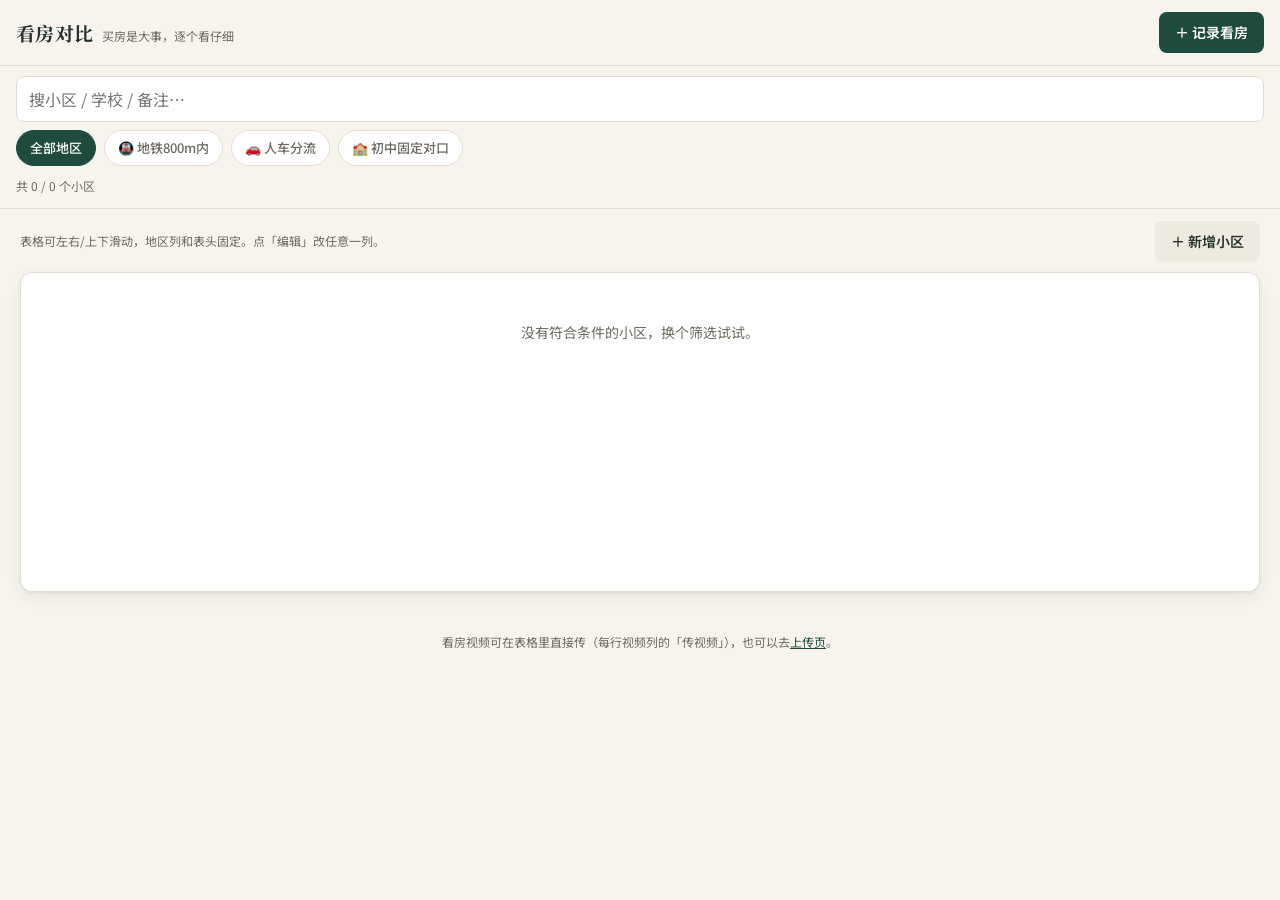
==== templates/index.html @ ba2bba9e "看房对比小站：武汉选房对比 + 看房视频记录 - Flask + SQLite，小区→房子→视频三级结构 - 展示页：Excel式全字段表格（11列+视频+操作），表头/地区列双固定，筛选搜索 - 上" ====
<!doctype html>
<html lang="zh-CN">
<head>
<meta charset="utf-8">
<meta name="viewport" content="width=device-width, initial-scale=1, viewport-fit=cover">
<title>看房对比</title>
<link rel="preconnect" href="https://fonts.googleapis.com">
<link rel="preconnect" href="https://fonts.gstatic.com" crossorigin>
<link href="https://fonts.googleapis.com/css2?family=Noto+Sans+SC:wght@400;500;600;700&family=Noto+Serif+SC:wght@600;700&display=swap" rel="stylesheet">
<link rel="stylesheet" href="/static/style.css">
</head>
<body>

<header class="topbar">
  <div class="brand">
    <h1 class="serif">看房对比</h1>
    <span class="sub">买房是大事，逐个看仔细</span>
  </div>
  <a class="btn" href="/upload">＋ 记录看房</a>
</header>

<section class="filters">
  <div class="search-row">
    <input id="q" type="search" placeholder="搜小区 / 学校 / 备注…" autocomplete="off">
  </div>
  <div class="chip-row" id="chips"></div>
  <div class="result-count" id="count"></div>
</section>

<main>
  <div class="tool-row">
    <span class="hint">表格可左右/上下滑动，地区列和表头固定。点「编辑」改任意一列。</span>
    <div class="ops">
      <button class="btn ghost" id="add-btn" type="button">＋ 新增小区</button>
    </div>
  </div>
  <div class="table-wrap" id="table-wrap"></div>
  <p class="footer-note">看房视频可在表格里直接传（每行视频列的「传视频」），也可以去<a href="/upload" style="color:var(--accent)">上传页</a>。</p>
</main>

<script src="/static/common.js"></script>
<script src="/static/table.js"></script>
</body>
</html>
---- static/style.css ----
/* 看房对比 · 置业考察手册风格 */
:root {
  --bg: #F7F4EE;
  --surface: #FFFFFF;
  --surface-2: #EFEAE0;
  --ink: #24312B;
  --muted: #6E6A5F;
  --line: #E4DED2;
  --accent: #1F4B3F;
  --accent-ink: #FFFFFF;
  --good: #2E7D57;
  --good-bg: #E5F1E9;
  --warn: #B3402E;
  --warn-bg: #F7E7E2;
  --danger: #B3402E;
  --shadow: 0 1px 3px rgba(36, 49, 43, .07), 0 6px 18px rgba(36, 49, 43, .06);
}
@media (prefers-color-scheme: dark) {
  :root:not([data-theme="light"]) {
    --bg: #141816;
    --surface: #1C211E;
    --surface-2: #232925;
    --ink: #E8E4DA;
    --muted: #9A968A;
    --line: #2C332E;
    --accent: #7FBFA5;
    --accent-ink: #10201A;
    --good: #5FBF8E;
    --good-bg: #1D2B23;
    --warn: #E07A5F;
    --warn-bg: #2E211D;
    --danger: #E07A5F;
    --shadow: 0 1px 3px rgba(0, 0, 0, .3), 0 6px 18px rgba(0, 0, 0, .25);
  }
}
:root[data-theme="dark"] {
  --bg: #141816;
  --surface: #1C211E;
  --surface-2: #232925;
  --ink: #E8E4DA;
  --muted: #9A968A;
  --line: #2C332E;
  --accent: #7FBFA5;
  --accent-ink: #10201A;
  --good: #5FBF8E;
  --good-bg: #1D2B23;
  --warn: #E07A5F;
  --warn-bg: #2E211D;
  --danger: #E07A5F;
  --shadow: 0 1px 3px rgba(0, 0, 0, .3), 0 6px 18px rgba(0, 0, 0, .25);
}

* { box-sizing: border-box; }
html { -webkit-text-size-adjust: 100%; }
body {
  margin: 0;
  background: var(--bg);
  color: var(--ink);
  font-family: "Noto Sans SC", "PingFang SC", "Microsoft YaHei", sans-serif;
  font-size: 15px;
  line-height: 1.65;
}
.serif { font-family: "Noto Serif SC", "Songti SC", "SimSun", serif; }

/* ---------- 顶栏 ---------- */
.topbar {
  position: sticky; top: 0; z-index: 20;
  display: flex; align-items: center; justify-content: space-between; gap: 12px;
  padding: 12px max(16px, env(safe-area-inset-left)) 12px max(16px, env(safe-area-inset-right));
  background: color-mix(in srgb, var(--bg) 88%, transparent);
  backdrop-filter: blur(10px);
  -webkit-backdrop-filter: blur(10px);
  border-bottom: 1px solid var(--line);
}
.brand { display: flex; align-items: baseline; gap: 8px; min-width: 0; }
.brand h1 { margin: 0; font-size: 19px; font-weight: 700; letter-spacing: .02em; white-space: nowrap; }
.brand .sub { font-size: 12px; color: var(--muted); white-space: nowrap; overflow: hidden; text-overflow: ellipsis; }
.btn {
  display: inline-flex; align-items: center; justify-content: center; gap: 6px;
  border: none; cursor: pointer; text-decoration: none;
  font: inherit; font-weight: 600; font-size: 14px;
  padding: 9px 16px; border-radius: 8px;
  background: var(--accent); color: var(--accent-ink);
  min-height: 40px;
  transition: opacity .15s ease;
}
.btn:active { opacity: .8; }
.btn:focus-visible { outline: 2px solid var(--accent); outline-offset: 2px; }
.btn.ghost { background: var(--surface-2); color: var(--ink); }
.btn.danger-btn { background: transparent; color: var(--danger); border: 1px solid var(--danger); }
.btn.block { width: 100%; }
.btn[disabled] { opacity: .5; cursor: not-allowed; }

/* ---------- 筛选区 ---------- */
.filters {
  position: sticky; top: 57px; z-index: 15;
  background: var(--bg);
  padding: 10px 16px 12px;
  border-bottom: 1px solid var(--line);
  display: grid; gap: 8px;
}
.search-row { display: flex; }
.search-row input {
  flex: 1; min-width: 0; font: inherit; font-size: 16px;
  padding: 9px 12px; border-radius: 8px;
  border: 1px solid var(--line); background: var(--surface); color: var(--ink);
}
.search-row input:focus { outline: none; border-color: var(--accent); }
.chip-row {
  display: flex; gap: 8px; overflow-x: auto; padding-bottom: 2px;
  scrollbar-width: none; -webkit-overflow-scrolling: touch;
}
.chip-row::-webkit-scrollbar { display: none; }
.chip {
  flex: 0 0 auto; cursor: pointer; user-select: none;
  font: inherit; font-size: 13px; font-weight: 500;
  padding: 6px 13px; border-radius: 999px;
  border: 1px solid var(--line); background: var(--surface); color: var(--muted);
  min-height: 34px;
  transition: all .15s ease;
}
.chip.on { background: var(--accent); border-color: var(--accent); color: var(--accent-ink); }
.chip.feat.on { background: var(--good-bg); border-color: var(--good); color: var(--good); }
.result-count { font-size: 12px; color: var(--muted); }

/* ---------- 主体 ---------- */
main { max-width: none; margin: 0 auto; padding: 8px 20px calc(32px + env(safe-area-inset-bottom)); }
.region-head {
  display: flex; align-items: baseline; gap: 10px;
  margin: 26px 2px 12px;
}
.region-head h2 { margin: 0; font-size: 20px; font-weight: 700; letter-spacing: .04em; }
.region-head .cnt { font-size: 12px; color: var(--muted); font-variant-numeric: tabular-nums; }
.region-head .rule { flex: 1; height: 1px; background: var(--line); }
.card-grid { display: grid; gap: 12px; }
@media (min-width: 720px) { .card-grid { grid-template-columns: 1fr 1fr; align-items: start; } }

/* ---------- 卡片 ---------- */
.card {
  background: var(--surface); border: 1px solid var(--line); border-radius: 12px;
  box-shadow: var(--shadow); overflow: hidden;
}
.card-top { display: flex; align-items: flex-start; justify-content: space-between; gap: 10px; padding: 14px 16px 0; }
.card-name { margin: 0; font-size: 18px; font-weight: 700; line-height: 1.4; text-wrap: balance; }
.card-loc { font-size: 12px; color: var(--muted); margin: 2px 0 0; }
.tag-row { display: flex; flex-wrap: wrap; gap: 6px; padding: 10px 16px 4px; }
.tag {
  font-size: 12px; font-weight: 600; padding: 2px 9px; border-radius: 999px;
  background: var(--surface-2); color: var(--muted);
}
.tag.ok { background: var(--good-bg); color: var(--good); }
.tag.no { background: var(--warn-bg); color: var(--warn); }
.tag.fee { font-variant-numeric: tabular-nums; }
.card-foot { display: flex; align-items: center; justify-content: space-between; padding: 8px 16px 12px; }
.vid-count { font-size: 12px; color: var(--muted); display: inline-flex; align-items: center; gap: 5px; }
.vid-count.has { color: var(--good); font-weight: 600; }
.expand-hint { font-size: 12px; color: var(--muted); }

/* ---------- 详情 ---------- */
.card details { border-top: 1px dashed var(--line); }
.card summary {
  cursor: pointer; list-style: none;
  padding: 11px 16px; font-size: 13px; font-weight: 600; color: var(--accent);
  display: flex; align-items: center; justify-content: space-between;
  min-height: 44px;
}
.card summary::-webkit-details-marker { display: none; }
.card summary .arr { transition: transform .2s ease; font-size: 11px; }
.card details[open] summary .arr { transform: rotate(180deg); }
.detail-body { padding: 2px 16px 16px; display: grid; gap: 14px; }
.dl { display: grid; gap: 7px; margin: 0; }
.dl > div { display: grid; grid-template-columns: 76px 1fr; gap: 10px; font-size: 14px; }
.dl dt { color: var(--muted); font-size: 13px; padding-top: 1px; flex-shrink: 0; }
.dl dd { margin: 0; min-width: 0; overflow-wrap: anywhere; }
.pc { display: grid; gap: 6px; }
.pc h4 { margin: 0 0 2px; font-size: 13px; font-weight: 700; }
.pc.pros h4 { color: var(--good); }
.pc.cons h4 { color: var(--warn); }
.pc ul { margin: 0; padding: 0; list-style: none; display: grid; gap: 3px; }
.pc li { position: relative; padding-left: 14px; font-size: 14px; }
.pc li::before { content: ""; position: absolute; left: 2px; top: .62em; width: 5px; height: 5px; border-radius: 50%; }
.pc.pros li::before { background: var(--good); }
.pc.cons li::before { background: var(--warn); }

/* ---------- 视频 ---------- */
.videos { display: grid; gap: 12px; }
.vid-head { display: flex; align-items: center; justify-content: space-between; gap: 8px; }
.vid-head h4 { margin: 0; font-size: 13px; font-weight: 700; }
.vid-head .del {
  border: none; background: none; cursor: pointer; font: inherit;
  font-size: 12px; color: var(--danger); padding: 6px 4px; min-height: 32px;
}
video {
  width: 100%; max-height: 420px; border-radius: 10px;
  background: #000; display: block;
}

/* ---------- 上传页 ---------- */
.page { max-width: 620px; margin: 0 auto; padding: 20px 16px calc(40px + env(safe-area-inset-bottom)); }
.page-title { font-size: 24px; font-weight: 700; margin: 6px 0 2px; letter-spacing: .02em; }
.page-sub { color: var(--muted); font-size: 13px; margin: 0 0 20px; }
.form-card {
  background: var(--surface); border: 1px solid var(--line); border-radius: 14px;
  box-shadow: var(--shadow); padding: 18px 16px; display: grid; gap: 16px;
}
.field { display: grid; gap: 6px; }
.field > label { font-size: 13px; font-weight: 600; color: var(--muted); }
.field input[type="text"], .field select, .field textarea {
  font: inherit; font-size: 16px; width: 100%;
  padding: 10px 12px; border-radius: 8px;
  border: 1px solid var(--line); background: var(--bg); color: var(--ink);
}
.field textarea { resize: vertical; min-height: 60px; }
.field input:focus, .field select:focus, .field textarea:focus { outline: none; border-color: var(--accent); }
.check-row { display: flex; flex-wrap: wrap; gap: 8px 18px; }
.check { display: inline-flex; align-items: center; gap: 7px; font-size: 14px; cursor: pointer; }
.check input { width: 18px; height: 18px; accent-color: var(--accent); }
.new-house-toggle {
  border: 1px dashed var(--line); border-radius: 10px; padding: 12px;
  display: grid; gap: 14px; background: color-mix(in srgb, var(--bg) 55%, transparent);
}
.new-house-toggle .grid2 { display: grid; gap: 12px; }
@media (min-width: 520px) { .new-house-toggle .grid2 { grid-template-columns: 1fr 1fr; } }
.new-house-toggle summary { cursor: pointer; font-size: 14px; font-weight: 700; color: var(--accent); min-height: 32px; display: flex; align-items: center; }
.drop {
  border: 1.5px dashed var(--muted); border-radius: 12px;
  padding: 26px 14px; text-align: center; cursor: pointer;
  display: grid; gap: 6px; justify-items: center;
  background: var(--bg);
  transition: border-color .15s ease;
}
.drop.on, .drop:hover { border-color: var(--accent); }
.drop .big { font-size: 15px; font-weight: 700; }
.drop .small { font-size: 12px; color: var(--muted); }
.drop input[type="file"] { position: absolute; width: 1px; height: 1px; opacity: 0; }
.picked { font-size: 13px; color: var(--good); font-weight: 600; overflow-wrap: anywhere; }
.progress { height: 8px; border-radius: 999px; background: var(--surface-2); overflow: hidden; display: none; }
.progress.on { display: block; }
.progress i { display: block; height: 100%; width: 0; background: var(--accent); border-radius: 999px; transition: width .2s ease; }
.status { font-size: 13px; min-height: 20px; }
.status.err { color: var(--danger); }
.status.okc { color: var(--good); }

/* ---------- 口令遮罩 ---------- */
.gate {
  position: fixed; inset: 0; z-index: 50;
  background: var(--bg); display: grid; place-items: center; padding: 24px;
}
.gate .inner { width: min(340px, 100%); display: grid; gap: 12px; }
.gate h2 { margin: 0 0 4px; font-size: 20px; }
.gate input {
  font: inherit; font-size: 16px; padding: 11px 12px; border-radius: 8px;
  border: 1px solid var(--line); background: var(--surface); color: var(--ink);
}
.gate input:focus { outline: none; border-color: var(--accent); }
.gate .err { color: var(--danger); font-size: 13px; min-height: 18px; }

.empty { text-align: center; color: var(--muted); padding: 48px 0; font-size: 14px; }
.footer-note { text-align: center; color: var(--muted); font-size: 12px; padding: 28px 0 8px; }

/* ---------- Excel 式表格 ---------- */
.table-wrap {
  border: 1px solid var(--line); border-radius: 12px; background: var(--surface);
  box-shadow: var(--shadow);
  overflow: auto; max-height: calc(100dvh - 210px); min-height: 320px;
  -webkit-overflow-scrolling: touch;
}
table.houses { border-collapse: separate; border-spacing: 0; width: 100%; table-layout: fixed; }
table.houses th, table.houses td {
  border-bottom: 1px solid var(--line); border-right: 1px solid var(--line);
  padding: 9px 12px; font-size: 13.5px; line-height: 1.55;
  text-align: left; vertical-align: top;
}
table.houses th:last-child, table.houses td:last-child { border-right: none; }
/* 列宽：PC 上按内容重要度分配，占满全宽；窄屏退化保最小宽出横向滚动 */
table.houses col.c-region { width: 88px; }
table.houses col.c-name { width: 150px; }
table.houses col.c-prop { width: 110px; }
table.houses col.c-fee { width: 110px; }
table.houses col.c-pc { width: auto; }
table.houses col.c-metro { width: 130px; }
table.houses col.c-kind { width: 150px; }
table.houses col.c-primary { width: 160px; }
table.houses col.c-middle { width: 160px; }
table.houses col.c-car { width: 76px; }
table.houses col.c-videos { width: 220px; }
table.houses col.c-notes { width: 130px; }
table.houses col.c-ops { width: 96px; }
@media (max-width: 900px) {
  table.houses { width: max-content; min-width: 100%; }
  table.houses th, table.houses td { min-width: 96px; }
  table.houses col.c-pc { width: 260px; }
  table.houses col.c-videos { width: 220px; }
}
table.houses thead th {
  position: sticky; top: 0; z-index: 3;
  background: var(--accent); color: var(--accent-ink);
  font-weight: 700; font-size: 13px; letter-spacing: .05em; white-space: nowrap;
  padding: 11px 12px;
}
table.houses .region-cell {
  position: sticky; left: 0; z-index: 2;
  background: var(--surface-2);
  font-weight: 700; font-size: 14px; letter-spacing: .08em;
  white-space: normal; overflow-wrap: anywhere;
  vertical-align: middle; text-align: center;
  min-width: 88px; width: 88px;
}
table.houses thead th:first-child { z-index: 4; }
table.houses tbody tr:hover .region-cell { background: var(--surface-2); }
table.houses td.name-cell { font-weight: 700; font-size: 14px; }
table.houses td .cell-line { overflow-wrap: anywhere; }
table.houses td .dim { color: var(--muted); font-size: 12.5px; }
table.houses td.points-cell ul { margin: 0; padding: 0; list-style: none; display: grid; gap: 3px; }
table.houses td.points-cell li { position: relative; padding-left: 13px; }
table.houses td.points-cell li::before {
  content: ""; position: absolute; left: 1px; top: .6em; width: 5px; height: 5px; border-radius: 50%;
}
table.houses td.points-cell.pros li::before { background: var(--good); }
table.houses td.points-cell.cons li::before { background: var(--warn); }
table.houses tr:last-child td { border-bottom: none; }
.yn { display: inline-block; font-weight: 700; font-size: 13px; }
.yn.yes { color: var(--good); }
.yn.no { color: var(--warn); }
/* 视频小缩略块（表格单元格里） */
.vmini { display: grid; gap: 6px; min-width: 200px; max-width: 280px; }
.vmini video { width: 100%; max-height: 160px; border-radius: 8px; background: #000; display: block; }
.vmini .vmeta { display: flex; justify-content: space-between; align-items: center; gap: 6px; font-size: 11px; color: var(--muted); }
.vmini .vmeta .del { border: none; background: none; cursor: pointer; font: inherit; font-size: 11px; color: var(--danger); padding: 4px; min-height: 28px; }
.vadd {
  border: 1px dashed var(--muted); background: none; cursor: pointer; font: inherit;
  font-size: 12px; color: var(--accent); border-radius: 8px; padding: 6px 10px; min-height: 32px;
}
.vadd:hover { border-color: var(--accent); }
/* 行操作 */
.row-ops { display: flex; gap: 4px; min-width: 84px; white-space: nowrap; }
.icon-btn {
  border: 1px solid var(--line); background: var(--surface); cursor: pointer; font: inherit;
  font-size: 12px; color: var(--ink); border-radius: 7px; padding: 5px 9px; min-height: 30px;
}
.icon-btn.del { color: var(--danger); border-color: var(--danger); }
/* 表格上方工具行 */
.tool-row { display: flex; align-items: center; justify-content: space-between; gap: 10px; margin: 4px 0 10px; flex-wrap: wrap; }
.tool-row .hint { font-size: 12px; color: var(--muted); }
.tool-row .ops { display: flex; gap: 8px; }
/* 编辑模态 */
.modal-mask {
  position: fixed; inset: 0; z-index: 40; background: rgba(20, 24, 22, .55);
  display: grid; place-items: center; padding: 16px;
}
.modal {
  background: var(--surface); border: 1px solid var(--line); border-radius: 14px;
  width: min(560px, 100%); max-height: min(86dvh, 760px); overflow: auto;
  padding: 18px 16px; display: grid; gap: 14px; box-shadow: var(--shadow);
}
.modal h3 { margin: 0; font-size: 18px; }
.modal .grid2 { display: grid; gap: 12px; }
@media (min-width: 560px) { .modal .grid2 { grid-template-columns: 1fr 1fr; } }
.modal .modal-ops { display: flex; gap: 10px; }
.modal .modal-ops .btn { flex: 1; }
/* 小区名按钮（点开详情） */
.name-link {
  border: none; background: none; cursor: pointer; font: inherit;
  font-weight: 700; font-size: 14px; color: var(--accent);
  padding: 0; text-align: left; text-decoration: underline;
  text-decoration-color: color-mix(in srgb, var(--accent) 35%, transparent);
  text-underline-offset: 3px;
}
.name-link:hover { text-decoration-color: var(--accent); }

/* 详情弹层（小区全信息 + 每套房视频） */
.detail-mask {
  position: fixed; inset: 0; z-index: 40; background: rgba(20, 24, 22, .55);
  display: grid; place-items: start center; padding: 24px 14px;
  overflow-y: auto;
}
.detail-panel {
  background: var(--surface); border: 1px solid var(--line); border-radius: 16px;
  width: min(760px, 100%); padding: 20px 18px 24px; display: grid; gap: 16px;
  box-shadow: var(--shadow); margin-bottom: 40px;
}
.detail-head { display: flex; align-items: flex-start; justify-content: space-between; gap: 12px; }
.detail-head h3 { margin: 0; font-size: 21px; line-height: 1.35; text-wrap: balance; }
.detail-head .close {
  border: none; background: var(--surface-2); cursor: pointer; font: inherit;
  font-size: 14px; border-radius: 8px; padding: 7px 13px; min-height: 36px; flex-shrink: 0;
}
.detail-tags { display: flex; flex-wrap: wrap; gap: 6px; }
.detail-grid { display: grid; gap: 8px; }
@media (min-width: 640px) { .detail-grid { grid-template-columns: 1fr 1fr; } }
.d-item { border: 1px solid var(--line); border-radius: 10px; padding: 9px 12px; }
.d-item dt { font-size: 12px; color: var(--muted); margin: 0 0 2px; }
.d-item dd { margin: 0; font-size: 14px; overflow-wrap: anywhere; }
.d-pc { display: grid; gap: 4px; }
@media (min-width: 640px) { .d-pc { grid-template-columns: 1fr 1fr; gap: 12px; } }
.d-pc h4 { margin: 0 0 2px; font-size: 13px; }
.d-pc .pros h4 { color: var(--good); }
.d-pc .cons h4 { color: var(--warn); }
.d-pc ul { margin: 0; padding: 0; list-style: none; display: grid; gap: 3px; }
.d-pc li { position: relative; padding-left: 13px; font-size: 13.5px; }
.d-pc li::before { content: ""; position: absolute; left: 1px; top: .6em; width: 5px; height: 5px; border-radius: 50%; }
.d-pc .pros li::before { background: var(--good); }
.d-pc .cons li::before { background: var(--warn); }
.detail-sec-title {
  display: flex; align-items: center; justify-content: space-between; gap: 10px;
  margin-top: 6px; padding-top: 14px; border-top: 1px dashed var(--line);
}
.detail-sec-title h4 { margin: 0; font-size: 16px; }
/* 房间块 */
.room-block { border: 1px solid var(--line); border-radius: 12px; padding: 13px 14px; display: grid; gap: 10px; background: color-mix(in srgb, var(--bg) 45%, transparent); }
.room-head { display: flex; align-items: flex-start; justify-content: space-between; gap: 10px; }
.room-head .rname { font-weight: 700; font-size: 15px; }
.room-head .rmeta { font-size: 13px; color: var(--muted); margin-top: 2px; display: flex; flex-wrap: wrap; gap: 4px 14px; font-variant-numeric: tabular-nums; }
.room-head .rops { display: flex; gap: 6px; flex-shrink: 0; }
.room-notes { font-size: 13px; color: var(--ink); background: var(--surface-2); border-radius: 8px; padding: 7px 10px; overflow-wrap: anywhere; }
.room-vids { display: grid; grid-template-columns: repeat(auto-fill, minmax(210px, 1fr)); gap: 10px; }
.room-vids .vcell { display: grid; gap: 4px; }
.room-vids video { width: 100%; max-height: 200px; border-radius: 8px; background: #000; display: block; }
.room-vids .vmeta { display: flex; justify-content: space-between; align-items: center; gap: 6px; font-size: 11px; color: var(--muted); }
.room-vids .vmeta .del { border: none; background: none; cursor: pointer; font: inherit; font-size: 11px; color: var(--danger); padding: 4px; min-height: 28px; }
.no-room-tip { font-size: 13px; color: var(--muted); }
/* 房间编辑模态复用 .modal；房间表单多列 */
.modal .grid2 { display: grid; gap: 12px; }
@media (min-width: 560px) { .modal .grid2 { grid-template-columns: 1fr 1fr; } }

@media (prefers-reduced-motion: reduce) {
  * { transition: none !important; }
}
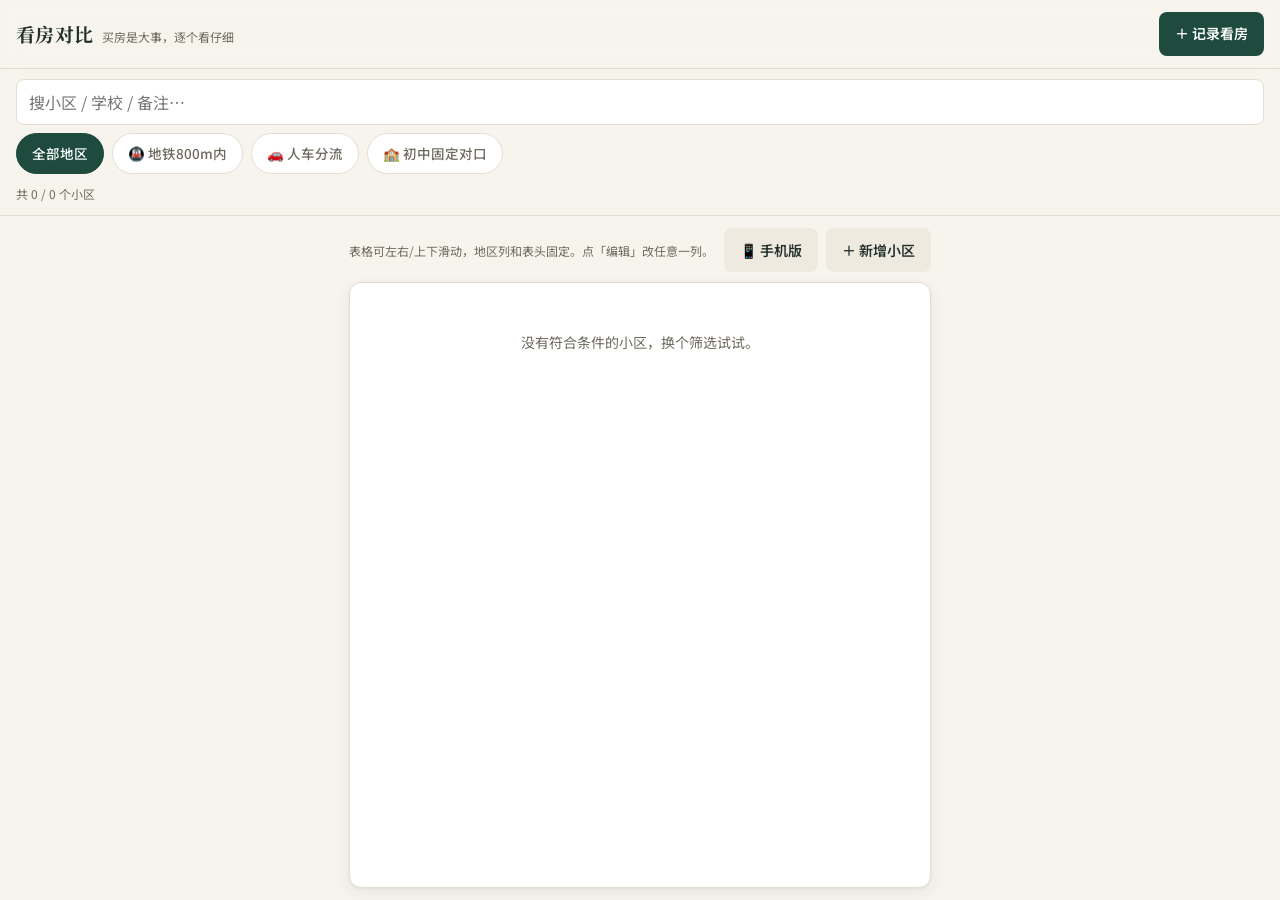
==== commit 27995e63: "移动端重设计：触控友好卡片流 + 视频灯箱全屏 - style.css：≤768px 移动端全面重写——触控目标加大（按钮44/chip40/搜索框46/主操作48px）、   地区标题吸顶、详情弹层" ====
--- a/templates/index.html
+++ b/templates/index.html
@@ -9,7 +9,7 @@
 <link href="https://fonts.googleapis.com/css2?family=Noto+Sans+SC:wght@400;500;600;700&family=Noto+Serif+SC:wght@600;700&display=swap" rel="stylesheet">
 <link rel="stylesheet" href="/static/style.css">
 </head>
-<body>
+<body class="table-page">
 
 <header class="topbar">
   <div class="brand">
@@ -31,11 +31,11 @@
   <div class="tool-row">
     <span class="hint">表格可左右/上下滑动，地区列和表头固定。点「编辑」改任意一列。</span>
     <div class="ops">
+      <button class="btn ghost" id="view-toggle" type="button">📱 手机版</button>
       <button class="btn ghost" id="add-btn" type="button">＋ 新增小区</button>
     </div>
   </div>
   <div class="table-wrap" id="table-wrap"></div>
-  <p class="footer-note">看房视频可在表格里直接传（每行视频列的「传视频」），也可以去<a href="/upload" style="color:var(--accent)">上传页</a>。</p>
 </main>
 
 <script src="/static/common.js"></script>
--- a/static/style.css
+++ b/static/style.css
@@ -51,7 +51,7 @@
 }
 
 * { box-sizing: border-box; }
-html { -webkit-text-size-adjust: 100%; }
+html { -webkit-text-size-adjust: 100%; height: 100%; }
 body {
   margin: 0;
   background: var(--bg);
@@ -59,12 +59,20 @@
   font-family: "Noto Sans SC", "PingFang SC", "Microsoft YaHei", sans-serif;
   font-size: 15px;
   line-height: 1.65;
+  -webkit-tap-highlight-color: transparent;
+}
+button, a, summary { touch-action: manipulation; }
+/* 首页表格页：整页固定一屏，只有表格内部滚动 */
+body.table-page {
+  height: 100dvh;
+  display: flex; flex-direction: column;
+  overflow: hidden;
 }
 .serif { font-family: "Noto Serif SC", "Songti SC", "SimSun", serif; }
 
 /* ---------- 顶栏 ---------- */
 .topbar {
-  position: sticky; top: 0; z-index: 20;
+  flex-shrink: 0; z-index: 20;
   display: flex; align-items: center; justify-content: space-between; gap: 12px;
   padding: 12px max(16px, env(safe-area-inset-left)) 12px max(16px, env(safe-area-inset-right));
   background: color-mix(in srgb, var(--bg) 88%, transparent);
@@ -81,7 +89,7 @@
   font: inherit; font-weight: 600; font-size: 14px;
   padding: 9px 16px; border-radius: 8px;
   background: var(--accent); color: var(--accent-ink);
-  min-height: 40px;
+  min-height: 44px; /* 手指触控目标 ≥44px */
   transition: opacity .15s ease;
 }
 .btn:active { opacity: .8; }
@@ -93,7 +101,7 @@
 
 /* ---------- 筛选区 ---------- */
 .filters {
-  position: sticky; top: 57px; z-index: 15;
+  flex-shrink: 0; z-index: 15;
   background: var(--bg);
   padding: 10px 16px 12px;
   border-bottom: 1px solid var(--line);
@@ -113,10 +121,10 @@
 .chip-row::-webkit-scrollbar { display: none; }
 .chip {
   flex: 0 0 auto; cursor: pointer; user-select: none;
-  font: inherit; font-size: 13px; font-weight: 500;
-  padding: 6px 13px; border-radius: 999px;
+  font: inherit; font-size: 13.5px; font-weight: 500;
+  padding: 8px 15px; border-radius: 999px;
   border: 1px solid var(--line); background: var(--surface); color: var(--muted);
-  min-height: 34px;
+  min-height: 40px;
   transition: all .15s ease;
 }
 .chip.on { background: var(--accent); border-color: var(--accent); color: var(--accent-ink); }
@@ -124,7 +132,11 @@
 .result-count { font-size: 12px; color: var(--muted); }
 
 /* ---------- 主体 ---------- */
-main { max-width: none; margin: 0 auto; padding: 8px 20px calc(32px + env(safe-area-inset-bottom)); }
+main {
+  flex: 1; min-height: 0;
+  display: flex; flex-direction: column;
+  max-width: none; margin: 0 auto; padding: 8px 20px 12px;
+}
 .region-head {
   display: flex; align-items: baseline; gap: 10px;
   margin: 26px 2px 12px;
@@ -151,10 +163,38 @@
 .tag.ok { background: var(--good-bg); color: var(--good); }
 .tag.no { background: var(--warn-bg); color: var(--warn); }
 .tag.fee { font-variant-numeric: tabular-nums; }
-.card-foot { display: flex; align-items: center; justify-content: space-between; padding: 8px 16px 12px; }
+.card-foot { display: flex; align-items: center; justify-content: space-between; padding: 10px 16px 14px; }
+/* 卡片主操作：看视频/详情，整宽实色描边大按钮，一眼可见、拇指好按 */
+.card-foot .vadd {
+  width: 100%; min-height: 46px; padding: 10px 14px;
+  font-size: 14.5px; font-weight: 600;
+  border: 1.5px solid var(--accent); border-radius: 12px;
+  color: var(--accent); background: color-mix(in srgb, var(--accent) 8%, var(--surface));
+  display: inline-flex; align-items: center; justify-content: center; gap: 6px;
+}
+.card-foot .vadd:active { background: color-mix(in srgb, var(--accent) 18%, var(--surface)); }
 .vid-count { font-size: 12px; color: var(--muted); display: inline-flex; align-items: center; gap: 5px; }
 .vid-count.has { color: var(--good); font-weight: 600; }
 .expand-hint { font-size: 12px; color: var(--muted); }
+/* 卡片正文 / 底部操作（手机端卡片流用） */
+.card-body { padding: 4px 16px 12px; }
+.card-ops { display: flex; gap: 10px; padding: 10px 16px 14px; border-top: 1px dashed var(--line); }
+.card-ops .icon-btn { flex: 1; min-height: 42px; font-size: 13.5px; border-radius: 10px; }
+/* 卡片流模式：外层容器去掉表格的边框与阴影，只做纵向滚动；桌面端切换时收成手机宽度居中 */
+.table-wrap.cards-mode {
+  border: none; border-radius: 0; background: transparent; box-shadow: none;
+  overflow-x: hidden; overflow-y: auto; padding: 0 0 6px;
+  max-width: 520px; margin: 0 auto; width: 100%;
+}
+/* 手机版模式：卡片永远单列（模拟手机内观感） */
+.table-wrap.cards-mode .card-grid { grid-template-columns: 1fr; }
+/* 卡片流里地区标题吸顶：滚动时始终知道自己在哪个地区分组 */
+.table-wrap.cards-mode .region-head {
+  position: sticky; top: 0; z-index: 5;
+  margin: 0 -2px; padding: 12px 2px 8px;
+  background: var(--bg);
+}
+.table-wrap.cards-mode .region-group + .region-group { margin-top: 16px; }
 
 /* ---------- 详情 ---------- */
 .card details { border-top: 1px dashed var(--line); }
@@ -194,6 +234,37 @@
   width: 100%; max-height: 420px; border-radius: 10px;
   background: #000; display: block;
 }
+/* 视频放大按钮：悬浮在视频右上角，半透黑底不挡画面 */
+.vwrap { position: relative; }
+.vfs {
+  position: absolute; top: 6px; right: 6px; z-index: 2;
+  width: 36px; height: 36px; border: none; border-radius: 8px; cursor: pointer;
+  background: rgba(0, 0, 0, .55); color: #fff;
+  font: inherit; font-size: 15px; line-height: 1;
+  display: grid; place-items: center;
+  transition: background .15s ease;
+}
+.vfs:active { background: rgba(0, 0, 0, .8); }
+/* 竖屏视频：按原始竖版比例显示，宽度不硬拉满（宽度由高度和比例反推） */
+.room-vids video.portrait { width: auto; max-width: 100%; max-height: 320px; margin: 0 auto; }
+.vmini video.portrait { width: auto; max-width: 100%; max-height: 260px; margin: 0 auto; }
+/* 视频灯箱：自定义“全屏”播放层，右上角固定退出按钮（退出路径比原生全屏明确） */
+.vbox-mask {
+  position: fixed; inset: 0; z-index: 60;
+  background: #000;
+  display: grid; place-items: center;
+}
+.vbox-mask video { width: 100%; height: 100%; max-height: none; border-radius: 0; object-fit: contain; background: #000; }  /* 竖屏/横屏都按比例完整显示；覆盖全局 video 的 max-height:420px */
+.vbox-close {
+  position: fixed; z-index: 61;
+  top: calc(10px + env(safe-area-inset-top)); right: 12px;
+  width: 44px; height: 44px; border: none; border-radius: 50%; cursor: pointer;
+  background: rgba(255, 255, 255, .14); color: #fff;
+  font: inherit; font-size: 18px; line-height: 1;
+  display: grid; place-items: center;
+}
+.vbox-close:active { background: rgba(255, 255, 255, .3); }
+body.no-scroll { overflow: hidden; }
 
 /* ---------- 上传页 ---------- */
 .page { max-width: 620px; margin: 0 auto; padding: 20px 16px calc(40px + env(safe-area-inset-bottom)); }
@@ -256,13 +327,14 @@
 .gate .err { color: var(--danger); font-size: 13px; min-height: 18px; }
 
 .empty { text-align: center; color: var(--muted); padding: 48px 0; font-size: 14px; }
-.footer-note { text-align: center; color: var(--muted); font-size: 12px; padding: 28px 0 8px; }
+.footer-note { text-align: center; color: var(--muted); font-size: 12px; padding: 10px 0 0; flex-shrink: 0; }
 
 /* ---------- Excel 式表格 ---------- */
 .table-wrap {
   border: 1px solid var(--line); border-radius: 12px; background: var(--surface);
   box-shadow: var(--shadow);
-  overflow: auto; max-height: calc(100dvh - 210px); min-height: 320px;
+  flex: 1; min-height: 0;
+  overflow: auto;
   -webkit-overflow-scrolling: touch;
 }
 table.houses { border-collapse: separate; border-spacing: 0; width: 100%; table-layout: fixed; }
@@ -340,7 +412,7 @@
 }
 .icon-btn.del { color: var(--danger); border-color: var(--danger); }
 /* 表格上方工具行 */
-.tool-row { display: flex; align-items: center; justify-content: space-between; gap: 10px; margin: 4px 0 10px; flex-wrap: wrap; }
+.tool-row { display: flex; align-items: center; justify-content: space-between; gap: 10px; margin: 4px 0 10px; flex-wrap: wrap; flex-shrink: 0; }
 .tool-row .hint { font-size: 12px; color: var(--muted); }
 .tool-row .ops { display: flex; gap: 8px; }
 /* 编辑模态 */
@@ -423,6 +495,88 @@
 .modal .grid2 { display: grid; gap: 12px; }
 @media (min-width: 560px) { .modal .grid2 { grid-template-columns: 1fr 1fr; } }
 
+/* ---------- 手机端（≤768px）：触控优先 · 信息分层 · 无横向滚动 ---------- */
+@media (max-width: 768px) {
+  body { font-size: 15px; line-height: 1.7; }
+
+  /* 手机端去掉顶栏，首屏全部留给筛选和内容（记录看房入口见页底「上传页」链接） */
+  .topbar { display: none; }
+
+  /* 筛选区：搜索框 46px 高、字号 16px（防 iOS 聚焦自动放大）；顶部避让刘海/灵动岛 */
+  .filters { padding: calc(12px + env(safe-area-inset-top)) 14px 12px; gap: 10px; }
+  .search-row input { min-height: 46px; padding: 10px 14px; font-size: 16px; border-radius: 10px; }
+  /* chip 横滑时贴边出血，视觉更满、起终点更好够 */
+  .chip-row { margin: 0 -14px; padding: 2px 14px 4px; }
+  .result-count { font-size: 13px; }
+
+  /* 主体 */
+  main { padding: 8px 12px 12px; }
+  .tool-row { margin: 2px 0 10px; gap: 8px; }
+  .tool-row .hint { font-size: 12px; }
+  .tool-row .ops { width: 100%; }
+  .tool-row .ops .btn { flex: 1; min-height: 44px; font-size: 14px; border-radius: 10px; }
+
+  /* 卡片流 */
+  .table-wrap.cards-mode { max-width: 560px; padding-bottom: calc(10px + env(safe-area-inset-bottom)); }
+  .region-head h2 { font-size: 17px; }
+  .card-grid { gap: 14px; }
+  .card { border-radius: 16px; overflow-wrap: anywhere; }
+  .card-top { padding: 16px 16px 0; }
+  .card-name { font-size: 19px; }
+  /* 小区名本身就是大链接：去下划线、加点击区，整行可点 */
+  .card-name .name-link { font-size: 19px; color: var(--ink); text-decoration: none; display: inline-block; padding: 2px 0; }
+  .card-loc { font-size: 13px; margin: 4px 0 0; }
+  .tag-row { padding: 10px 16px 2px; gap: 7px; }
+  .tag { font-size: 13px; padding: 4px 11px; }
+  .card-body { padding: 6px 16px 12px; }
+  .dl > div { grid-template-columns: 64px 1fr; gap: 8px; font-size: 14.5px; }
+  .dl dt { font-size: 13px; }
+  .card summary { min-height: 48px; padding: 12px 16px; font-size: 14px; }
+  .detail-body { padding: 2px 16px 16px; gap: 12px; }
+  .card-foot { padding: 12px 16px 14px; }
+  .card-foot .vadd { min-height: 48px; font-size: 15px; border-radius: 12px; }
+  .card-ops { padding: 10px 16px 14px; gap: 10px; }
+  .card-ops .icon-btn { min-height: 42px; font-size: 14px; }
+
+  /* 详情弹层：底部上滑面板，符合手机习惯；自身滚动、避让 Home 指示条 */
+  .detail-mask { padding: 0; place-items: end center; }
+  .detail-panel {
+    width: 100%; max-height: 93dvh; margin-bottom: 0;
+    overflow-y: auto; -webkit-overflow-scrolling: touch;
+    border-radius: 18px 18px 0 0;
+    padding: 18px 16px calc(24px + env(safe-area-inset-bottom));
+  }
+  .detail-head h3 { font-size: 20px; }
+  .detail-head .close { min-height: 42px; padding: 8px 14px; }
+  .detail-grid, .d-pc { grid-template-columns: 1fr; }
+  .d-item { padding: 10px 12px; }
+  .d-item dd { font-size: 14.5px; }
+  .detail-sec-title .btn { min-height: 42px; }
+  .room-block { padding: 14px; }
+  .room-vids { grid-template-columns: 1fr 1fr; gap: 8px; }
+  .room-vids video { max-height: 150px; }
+  .vid-head .del, .room-vids .vmeta .del { min-height: 36px; }
+  .vadd { min-height: 44px; padding: 8px 12px; font-size: 13px; }
+  /* 视频放大按钮触控加大；竖屏视频给足高度；文件名单行省略不再挤压删除按钮 */
+  .vfs { width: 40px; height: 40px; font-size: 16px; }
+  .room-vids video.portrait { max-height: 340px; }
+  .room-vids .vmeta span, .vmini .vmeta span { flex: 1; min-width: 0; overflow: hidden; text-overflow: ellipsis; white-space: nowrap; }
+
+  /* 表单弹层：铺满、输入框 46px、主按钮 48px */
+  .modal-mask { padding: 12px; place-items: start center; }
+  .modal { width: 100%; max-height: calc(100dvh - 24px); padding: 16px 14px; border-radius: 14px; }
+  .modal .grid2 { grid-template-columns: 1fr; }
+  .modal .field input[type="text"], .modal .field textarea,
+  .field input[type="text"], .field select, .field textarea { min-height: 46px; }
+  .modal-ops .btn { min-height: 48px; font-size: 15px; }
+  .check { min-height: 40px; }
+
+  .footer-note { padding: 8px 4px 0; }
+}
+@media (max-width: 400px) {
+  .brand .sub { display: none; }
+}
+
 @media (prefers-reduced-motion: reduce) {
   * { transition: none !important; }
 }
